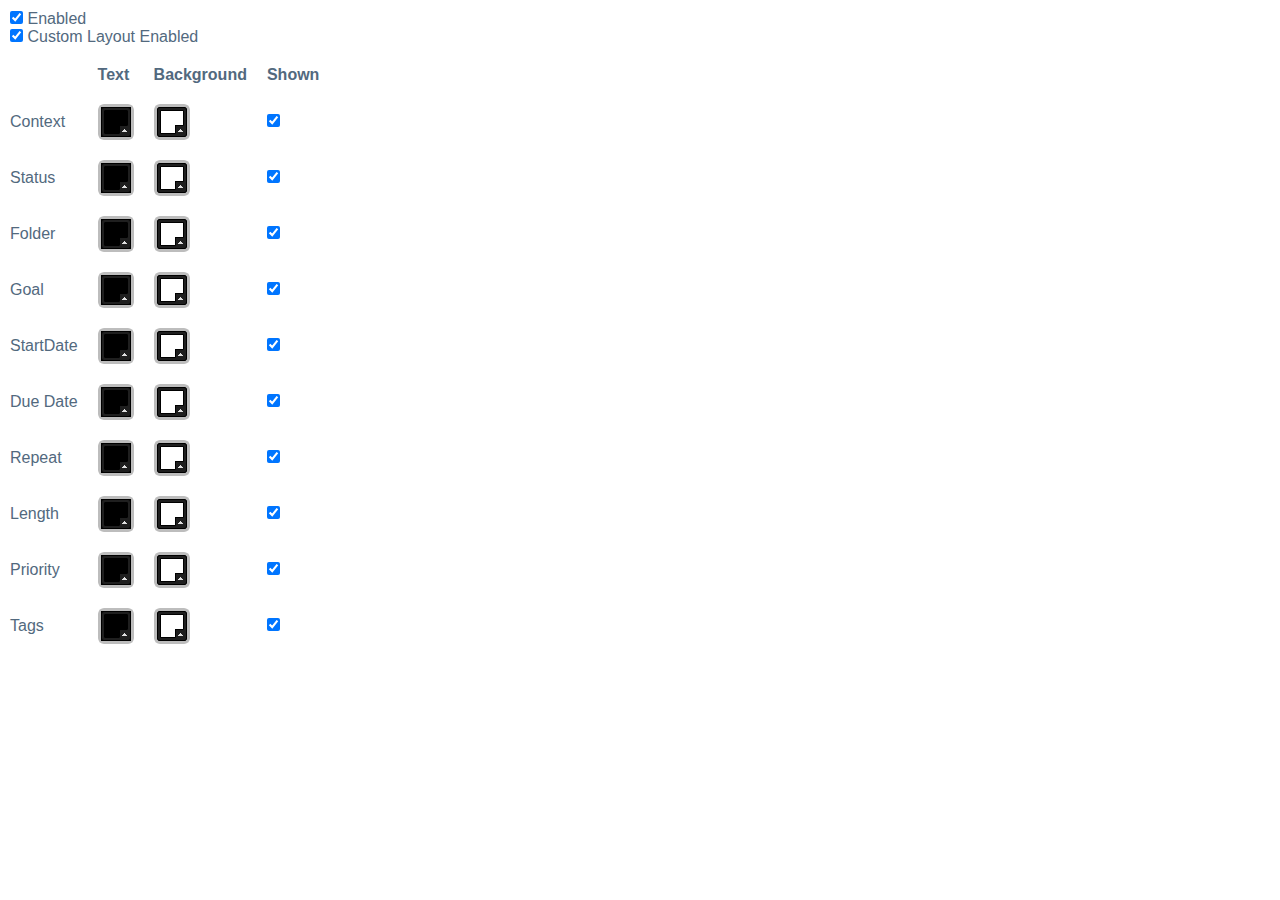
==== src/main/plugin/popup.html @ a0070d3f "initial commit" ====
<!DOCTYPE html>

<html>
<head>
    <link rel="stylesheet" href="js/colorpicker/css/colorpicker.css" type="text/css" />
    <link rel="stylesheet" media="screen" type="text/css" href="js/colorpicker/css/layout.css" />

    <script type="text/javascript" src="js/jquery-1.5.1.min.js"></script>
    <script type="text/javascript" src="js/colorpicker/js/colorpicker.js"></script>
    <script type="text/javascript" src="js/colorpicker/js/eye.js"></script>
    <script type="text/javascript" src="js/colorpicker/js/utils.js"></script>

    <script type="text/javascript">
        $(function () {
            $('.colorSelector').map(function() {
                var me = $(this)
                var color = localStorage[me.data('elem') + "-" + me.data('type')]
                var realColor = color && color != "" ? color : (me.data('type') == "back" ? "FFFFFF" : "000000")

                $("<div>").css("background-color", "#" + realColor).appendTo(me)

                me.ColorPicker({
                    color: realColor,

                    onShow: function (colpkr) {
                        $(colpkr).fadeIn(500);
                        return false;
                    },
                    onHide: function (colpkr) {
                        $(colpkr).fadeOut(500);
                        return false;
                    },
                    onChange: function (hsb, hex, rgb) {
                        localStorage[me.data('elem') + "-" + me.data('type')] = hex

                        $("div", me).css('backgroundColor', '#' + hex);
                    }
                })
            });

            $("input[type='checkbox']").map(function () {
                var me = this
                var me$ = $(this)
                var name = me$.data('elem') + "-" + me$.data('type')

                if (localStorage[name] == null || localStorage[name] == undefined || localStorage[name] == "true") {
                    me$.attr('checked', true)
                } else {
                    me$.attr('checked', false)
                }

                me$.change(function () {
                    localStorage[name] = me$.attr('checked')
                })
            })

            var background = chrome.extension.getBackgroundPage();

            $(window).unload(function() {
                background.configChanged()
            });
        })
    </script>

    <style>
        .settings td, .settings th {
            padding: 10px;
            text-align: left;
        }

        .settings th {
            font-weight: bold;
        }

        .settings {
            width: 100%;
        }
    </style>
</head>

<body style="width: 550px; height: 500px;">
    <div style="padding:10px; text-align: left">
        <input id="ea" type="checkbox" data-elem="enabled" data-type="all" /> <label for="ea">Enabled</label> <br>
        <input id="el" type="checkbox" data-elem="enabled" data-type="layout" /> <label for="el">Custom Layout Enabled</label>
    </div>

    <table class="settings">
        <tr>
            <th>&nbsp;</th>
            <th style="white-space:nowrap;">Text</th>
            <th style="white-space:nowrap;">Background</th>
            <th style="width:100%">Shown</th>
        </tr>

        <tr>
            <td>Context</td>
            <td><div class="colorSelector" data-elem="context" data-type="text"></div></td>
            <td><div class="colorSelector" data-elem="context" data-type="back"></div></td>
            <td><input type="checkbox" data-elem="context" data-type="show" /></td>
        </tr>
        <tr>
            <td>Status</td>
            <td><div class="colorSelector" data-elem="status" data-type="text"></div></td>
            <td><div class="colorSelector" data-elem="status" data-type="back"></div></td>
            <td><input type="checkbox" data-elem="status" data-type="show" /></td>
        </tr>
        <tr>
            <td>Folder</td>
            <td><div class="colorSelector" data-elem="folder" data-type="text"></div></td>
            <td><div class="colorSelector" data-elem="folder" data-type="back"></div></td>
            <td><input type="checkbox" data-elem="folder" data-type="show" /></td>
        </tr>
        <tr>
            <td>Goal</td>
            <td><div class="colorSelector" data-elem="goal" data-type="text"></div></td>
            <td><div class="colorSelector" data-elem="goal" data-type="back"></div></td>
            <td><input type="checkbox" data-elem="goal" data-type="show" /></td>
        </tr>
        <tr>
            <td>StartDate</td>
            <td><div class="colorSelector" data-elem="startDate" data-type="text"></div></td>
            <td><div class="colorSelector" data-elem="startDate" data-type="back"></div></td>
            <td><input type="checkbox" data-elem="startDate" data-type="show" /></td>
        </tr>
        <tr>
            <td>Due Date</td>
            <td><div class="colorSelector" data-elem="dueDate" data-type="text"></div></td>
            <td><div class="colorSelector" data-elem="dueDate" data-type="back"></div></td>
            <td><input type="checkbox" data-elem="dueDate" data-type="show" /></td>
        </tr>
        <tr>
            <td>Repeat</td>
            <td><div class="colorSelector" data-elem="repeat" data-type="text"></div></td>
            <td><div class="colorSelector" data-elem="repeat" data-type="back"></div></td>
            <td><input type="checkbox" data-elem="repeat" data-type="show" /></td>
        </tr>
        <tr>
            <td>Length</td>
            <td><div class="colorSelector" data-elem="length" data-type="text"></div></td>
            <td><div class="colorSelector" data-elem="length" data-type="back"></div></td>
            <td><input type="checkbox" data-elem="length" data-type="show" /></td>
        </tr>
        <tr>
            <td>Priority</td>
            <td><div class="colorSelector" data-elem="priority" data-type="text"></div></td>
            <td><div class="colorSelector" data-elem="priority" data-type="back"></div></td>
            <td><input type="checkbox" data-elem="priority" data-type="show" /></td>
        </tr>
        <tr>
            <td>Tags</td>
            <td><div class="colorSelector" data-elem="tag" data-type="text"></div></td>
            <td><div class="colorSelector" data-elem="tag" data-type="back"></div></td>
            <td><input type="checkbox" data-elem="tag" data-type="show" /></td>
        </tr>
    </table>

</body>
</html>
---- src/main/plugin/js/colorpicker/css/colorpicker.css ----
.colorpicker {
	width: 356px;
	height: 176px;
	overflow: hidden;
	position: absolute;
	background: url(../images/colorpicker_background.png);
	font-family: Arial, Helvetica, sans-serif;
	display: none;
}
.colorpicker_color {
	width: 150px;
	height: 150px;
	left: 14px;
	top: 13px;
	position: absolute;
	background: #f00;
	overflow: hidden;
	cursor: crosshair;
}
.colorpicker_color div {
	position: absolute;
	top: 0;
	left: 0;
	width: 150px;
	height: 150px;
	background: url(../images/colorpicker_overlay.png);
}
.colorpicker_color div div {
	position: absolute;
	top: 0;
	left: 0;
	width: 11px;
	height: 11px;
	overflow: hidden;
	background: url(../images/colorpicker_select.gif);
	margin: -5px 0 0 -5px;
}
.colorpicker_hue {
	position: absolute;
	top: 13px;
	left: 171px;
	width: 35px;
	height: 150px;
	cursor: n-resize;
}
.colorpicker_hue div {
	position: absolute;
	width: 35px;
	height: 9px;
	overflow: hidden;
	background: url(../images/colorpicker_indic.gif) left top;
	margin: -4px 0 0 0;
	left: 0px;
}
.colorpicker_new_color {
	position: absolute;
	width: 60px;
	height: 30px;
	left: 213px;
	top: 13px;
	background: #f00;
}
.colorpicker_current_color {
	position: absolute;
	width: 60px;
	height: 30px;
	left: 283px;
	top: 13px;
	background: #f00;
}
.colorpicker input {
	background-color: transparent;
	border: 1px solid transparent;
	position: absolute;
	font-size: 10px;
	font-family: Arial, Helvetica, sans-serif;
	color: #898989;
	top: 4px;
	right: 11px;
	text-align: right;
	margin: 0;
	padding: 0;
	height: 11px;
}
.colorpicker_hex {
	position: absolute;
	width: 72px;
	height: 22px;
	background: url(../images/colorpicker_hex.png) top;
	left: 212px;
	top: 142px;
}
.colorpicker_hex input {
	right: 6px;
}
.colorpicker_field {
	height: 22px;
	width: 62px;
	background-position: top;
	position: absolute;
}
.colorpicker_field span {
	position: absolute;
	width: 12px;
	height: 22px;
	overflow: hidden;
	top: 0;
	right: 0;
	cursor: n-resize;
}
.colorpicker_rgb_r {
	background-image: url(../images/colorpicker_rgb_r.png);
	top: 52px;
	left: 212px;
}
.colorpicker_rgb_g {
	background-image: url(../images/colorpicker_rgb_g.png);
	top: 82px;
	left: 212px;
}
.colorpicker_rgb_b {
	background-image: url(../images/colorpicker_rgb_b.png);
	top: 112px;
	left: 212px;
}
.colorpicker_hsb_h {
	background-image: url(../images/colorpicker_hsb_h.png);
	top: 52px;
	left: 282px;
}
.colorpicker_hsb_s {
	background-image: url(../images/colorpicker_hsb_s.png);
	top: 82px;
	left: 282px;
}
.colorpicker_hsb_b {
	background-image: url(../images/colorpicker_hsb_b.png);
	top: 112px;
	left: 282px;
}
.colorpicker_submit {
	position: absolute;
	width: 22px;
	height: 22px;
	background: url(../images/colorpicker_submit.png) top;
	left: 322px;
	top: 142px;
	overflow: hidden;
}
.colorpicker_focus {
	background-position: center;
}
.colorpicker_hex.colorpicker_focus {
	background-position: bottom;
}
.colorpicker_submit.colorpicker_focus {
	background-position: bottom;
}
.colorpicker_slider {
	background-position: bottom;
}
---- src/main/plugin/js/colorpicker/css/layout.css ----
body,div,dl,dt,dd,ul,ol,li,h1,h2,h3,h4,h5,h6,pre,form,fieldset,input,textarea,p,blockquote,th,td { 
	margin:0;
	padding:0;
}

table {
	border-collapse:collapse;
	border-spacing:0;
}
fieldset,img { 
	border:0;
}
address,caption,cite,code,dfn,em,strong,th,var {
	font-style:normal;
	font-weight:normal;
}
ol,ul {
	list-style:none;
}
caption,th {
	text-align:left;
}
h1,h2,h3,h4,h5,h6 {
	font-size:100%;
	font-weight:normal;
}
q:before,q:after {
	content:'';
}
abbr,acronym { border:0;
}

html, body {
	background-color: #fff;
	font-family: Arial, Helvetica, sans-serif;
	font-size: 16px;
	color: #52697E;
}
body {
	overflow-x: hidden;
	overflow-y: auto;
}
.wrapper {
	width: 700px;
	margin: 0 auto;
	text-align: left;
}
h1 {
	font-size: 21px;
	height: 47px;
	line-height: 47px;
	text-transform: uppercase;
}

.colorSelector {
	position: relative;
	width: 36px;
	height: 36px;
	background: url(../images/select.png);
}
.colorSelector div {
	position: absolute;
	top: 3px;
	left: 3px;
	width: 30px;
	height: 30px;
	background: url(../images/select.png) center;
}
.colorSelector2 {
	position: absolute;
	top: 0;
	left: 0;
	width: 36px;
	height: 36px;
	background: url(../images/select2.png);
}
#colorSelector2 div {
	position: absolute;
	top: 4px;
	left: 4px;
	width: 28px;
	height: 28px;
	background: url(../images/select2.png) center;
}
#colorpickerHolder2 {
	top: 32px;
	left: 0;
	width: 356px;
	height: 0;
	overflow: hidden;
	position: absolute;
}
#colorpickerHolder2 .colorpicker {
	background-image: url(../images/custom_background.png);
	position: absolute;
	bottom: 0;
	left: 0;
}
#colorpickerHolder2 .colorpicker_hue div {
	background-image: url(../images/custom_indic.gif);
}
#colorpickerHolder2 .colorpicker_hex {
	background-image: url(../images/custom_hex.png);
}
#colorpickerHolder2 .colorpicker_rgb_r {
	background-image: url(../images/custom_rgb_r.png);
}
#colorpickerHolder2 .colorpicker_rgb_g {
	background-image: url(../images/custom_rgb_g.png);
}
#colorpickerHolder2 .colorpicker_rgb_b {
	background-image: url(../images/custom_rgb_b.png);
}
#colorpickerHolder2 .colorpicker_hsb_s {
	background-image: url(../images/custom_hsb_s.png);
	display: none;
}
#colorpickerHolder2 .colorpicker_hsb_h {
	background-image: url(../images/custom_hsb_h.png);
	display: none;
}
#colorpickerHolder2 .colorpicker_hsb_b {
	background-image: url(../images/custom_hsb_b.png);
	display: none;
}
#colorpickerHolder2 .colorpicker_submit {
	background-image: url(../images/custom_submit.png);
}
#colorpickerHolder2 .colorpicker input {
	color: #778398;
}
#customWidget {
	position: relative;
	height: 36px;
}
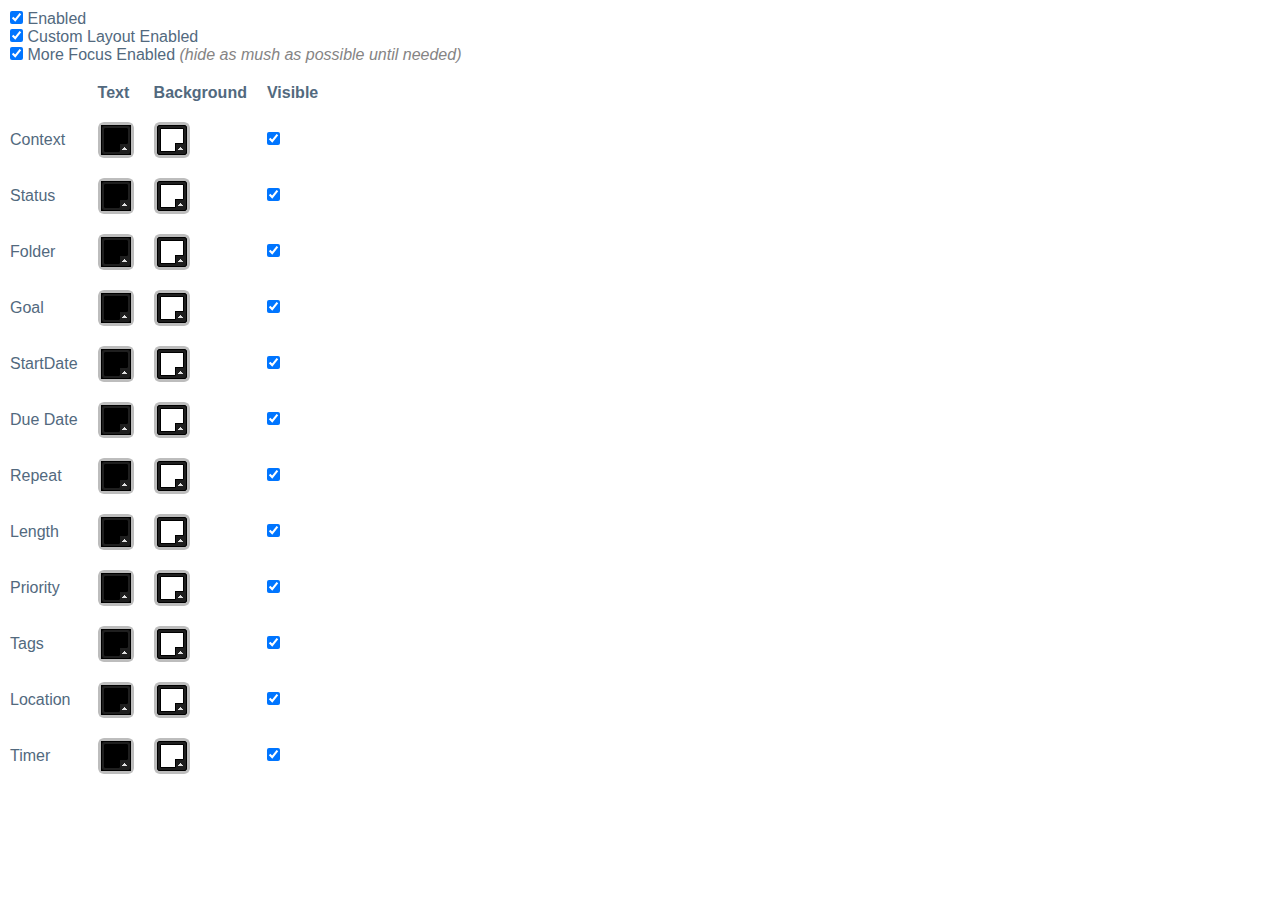
==== commit dbf15b2f: "v1.1 features" ====
--- a/src/main/plugin/popup.html
+++ b/src/main/plugin/popup.html
@@ -75,13 +75,19 @@
         .settings {
             width: 100%;
         }
+
+        .note {
+            font-style:italic;
+            color: #858484;
+        }
     </style>
 </head>
 
 <body style="width: 550px; height: 500px;">
     <div style="padding:10px; text-align: left">
         <input id="ea" type="checkbox" data-elem="enabled" data-type="all" /> <label for="ea">Enabled</label> <br>
-        <input id="el" type="checkbox" data-elem="enabled" data-type="layout" /> <label for="el">Custom Layout Enabled</label>
+        <input id="el" type="checkbox" data-elem="enabled" data-type="layout" /> <label for="el">Custom Layout Enabled</label> <br>
+        <input id="eh" type="checkbox" data-elem="enabled" data-type="hide" /> <label for="eh">More Focus Enabled <span class="note">(hide as mush as possible until needed)</span></label>
     </div>
 
     <table class="settings">
@@ -89,7 +95,7 @@
             <th>&nbsp;</th>
             <th style="white-space:nowrap;">Text</th>
             <th style="white-space:nowrap;">Background</th>
-            <th style="width:100%">Shown</th>
+            <th style="width:100%">Visible</th>
         </tr>
 
         <tr>
@@ -152,6 +158,18 @@
             <td><div class="colorSelector" data-elem="tag" data-type="back"></div></td>
             <td><input type="checkbox" data-elem="tag" data-type="show" /></td>
         </tr>
+        <tr>
+            <td>Location</td>
+            <td><div class="colorSelector" data-elem="location" data-type="text"></div></td>
+            <td><div class="colorSelector" data-elem="location" data-type="back"></div></td>
+            <td><input type="checkbox" data-elem="location" data-type="show" /></td>
+        </tr>
+        <tr>
+            <td>Timer</td>
+            <td><div class="colorSelector" data-elem="timer" data-type="text"></div></td>
+            <td><div class="colorSelector" data-elem="timer" data-type="back"></div></td>
+            <td><input type="checkbox" data-elem="timer" data-type="show" /></td>
+        </tr>
     </table>
 
 </body>
